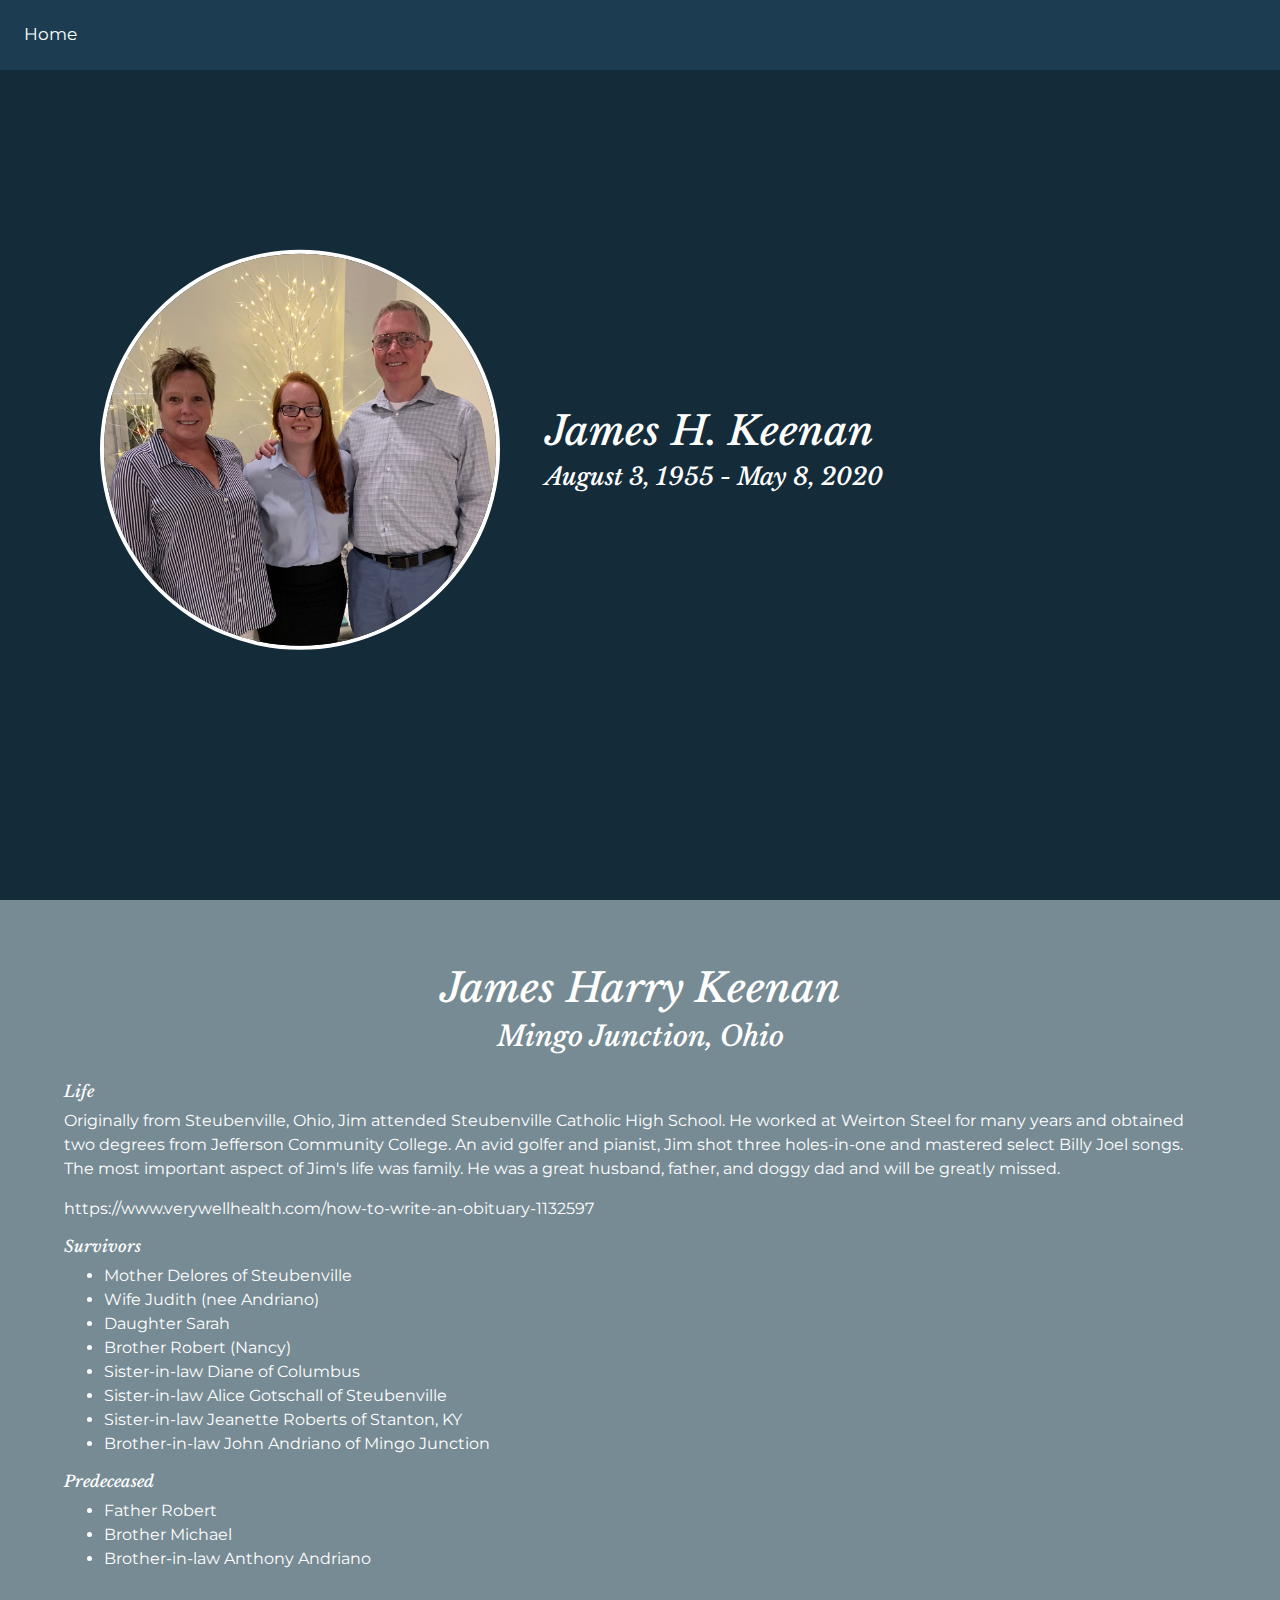
==== index.html @ 4b1fad46 "Upload Files" ====
<!DOCTYPE html>
<html>

<head>
    <!-- Required meta tags -->
    <meta charset="utf-8">
    <meta name="viewport" content="width=device-width, initial-scale=1, shrink-to-fit=no">

    <!-- Bootstrap CSS -->
    <link rel="stylesheet" href="https://stackpath.bootstrapcdn.com/bootstrap/4.3.1/css/bootstrap.min.css" integrity="sha384-ggOyR0iXCbMQv3Xipma34MD+dH/1fQ784/j6cY/iJTQUOhcWr7x9JvoRxT2MZw1T" crossorigin="anonymous">

    <!-- Personal Styles -->
    <link rel="stylesheet" href="styles.css">
        
    <title>James H Keenan</title>

    <!--Google Fonts - Montserrat and Playfair Display-->
	<!-- <link href="https://fonts.googleapis.com/css?family=Montserrat|Playfair+Display:600i&display=swap" rel="stylesheet"> -->
	
	<!--Google Fonts - Montserrat and Libre Baskerville-->
	<link href="https://fonts.googleapis.com/css?family=Libre+Baskerville:400i|Montserrat&display=swap" rel="stylesheet">
</head>
<style>
    body, html{
		height: 100%;
		margin: 0;
		font-family: 'Montserrat', sans-serif;
		background-color: #1C3D51;
		color: #FFFFFF;

		background-image: linear-gradient(rgba(0, 0, 0, 0.3), rgba(0, 0, 0, 0.3)), url(https://images.unsplash.com/photo-1421081177127-339f586c9b49?ixlib=rb-1.2.1&auto=format&fit=crop&w=2698&q=80);
        background-position: center;
        background-size: cover;
        background-repeat: no-repeat;
        background-attachment: fixed;
        color: #FFFFFF;
    }
    
    h1, h2, h3, h4, h5, h6 {
		font-family: 'Libre Baskerville', serif;
		font-style: italic;
		/* color: #92bae7; */
	}

    .circle-image {
		border: 4px solid #FFFFFF;
		border-radius: 50%;
		width: 400px;
		content: url("IMG_1522.jpeg");
	}
	.vertical-center {
		margin: 0;
		position: absolute;
		top: 50%;
		-ms-transform: translateY(-50%);
		transform: translateY(-50%);
	}
	.parallax1 {
		/* The image used */
		background-color: #778B94;

		/* Full height */
		height: 100%;

		/* Create the parallax scrolling effect */
		background-attachment: fixed;
		background-position: center;
		background-repeat: no-repeat;
		background-size: cover;
	}

	/* The navbar */
	.navbar {
		overflow: hidden;
		background-color: #1C3D51;
	}

	/* Navbar links */
	.navbar a {
		float: left;
		color: #92bae7;
		text-align: center;
		padding: 14px 16px;
		text-decoration: none;
		font-size: 17px;
	}

	.navbar a:hover {
		color: #7778a4;
	}

</style>
<body>
    <!--  Navigation Bar  -->
    <nav class="navbar navbar-expand-lg fixed-top navbar-dark">
        <button class="navbar-toggler" type="button" data-toggle="collapse" data-target="#navbarNav" aria-controls="navbarNav" aria-expanded="false" aria-label="Toggle navigation">
            <span class="navbar-toggler-icon"></span>
        </button>
        <div class="collapse navbar-collapse" id="navbarNav">
            <ul class="navbar-nav">
                <li class="nav-item active">
                    <a class="nav-link" href="index.html">Home</a>
                </li>
            </ul>
        </div>
    </nav>

    <!--  Image  -->
    <div class="container" style="height: 100%; position: relative">
        <div class="row vertical-center center-text">
            <div class="col">
                <img class="circle-image" alt="">
            </div>
            <div class="col">
                <div class="container" style="-ms-transform: translateY(-50%); transform: translateY(-50%); top: 50%; position: relative">
                    <h1>James H. Keenan</h1>
                    <h4>August 3, 1955 - May 8, 2020</h4>
                </div>
            </div>
        </div>
    </div>

	<div class="parallax1" style="padding: 5%;">
		<div style="text-align: center">
			<h1>James Harry Keenan</h1>
			<h3 style="padding-bottom: 20px">Mingo Junction, Ohio</h3>
		</div>
		<h6>Life</h6>
		
		<p>Originally from Steubenville, Ohio, Jim attended Steubenville Catholic High School. 
		He worked at Weirton Steel for many years and obtained two degrees from Jefferson 
		Community College. An avid golfer and pianist, Jim shot three holes-in-one 
		and mastered select Billy Joel songs. The most important aspect of Jim's life was family. 
		He was a great husband, father, and doggy dad and will be greatly missed.
		</p>
		
		<p> https://www.verywellhealth.com/how-to-write-an-obituary-1132597</p>
		<h6>Survivors</h6>
		
		<ul>
			<li>Mother Delores of Steubenville</li>
			<li>Wife Judith (nee Andriano)</li>
			<li>Daughter Sarah</li>
			<li>Brother Robert (Nancy)</li>
			<li>Sister-in-law Diane of Columbus</li>
			<li>Sister-in-law Alice Gotschall of Steubenville</li>
			<li>Sister-in-law Jeanette Roberts of Stanton, KY</li>
			<li>Brother-in-law John Andriano of Mingo Junction</li>
		</ul>
		
		<h6>Predeceased</h6>
		
		<ul>
			<li>Father Robert</li>
			<li>Brother Michael</li>
			<li>Brother-in-law Anthony Andriano</li>
		</ul>
		
		
    </div>





	<!-- Optional JavaScript -->
	<!-- jQuery first, then Popper.js, then Bootstrap JS -->
	<script src="https://code.jquery.com/jquery-3.3.1.slim.min.js" integrity="sha384-q8i/X+965DzO0rT7abK41JStQIAqVgRVzpbzo5smXKp4YfRvH+8abtTE1Pi6jizo" crossorigin="anonymous"></script>
	<script src="https://cdnjs.cloudflare.com/ajax/libs/popper.js/1.14.7/umd/popper.min.js" integrity="sha384-UO2eT0CpHqdSJQ6hJty5KVphtPhzWj9WO1clHTMGa3JDZwrnQq4sF86dIHNDz0W1" crossorigin="anonymous"></script>
	<script src="https://stackpath.bootstrapcdn.com/bootstrap/4.3.1/js/bootstrap.min.js" integrity="sha384-JjSmVgyd0p3pXB1rRibZUAYoIIy6OrQ6VrjIEaFf/nJGzIxFDsf4x0xIM+B07jRM" crossorigin="anonymous"></script>
    
</body>
</html>
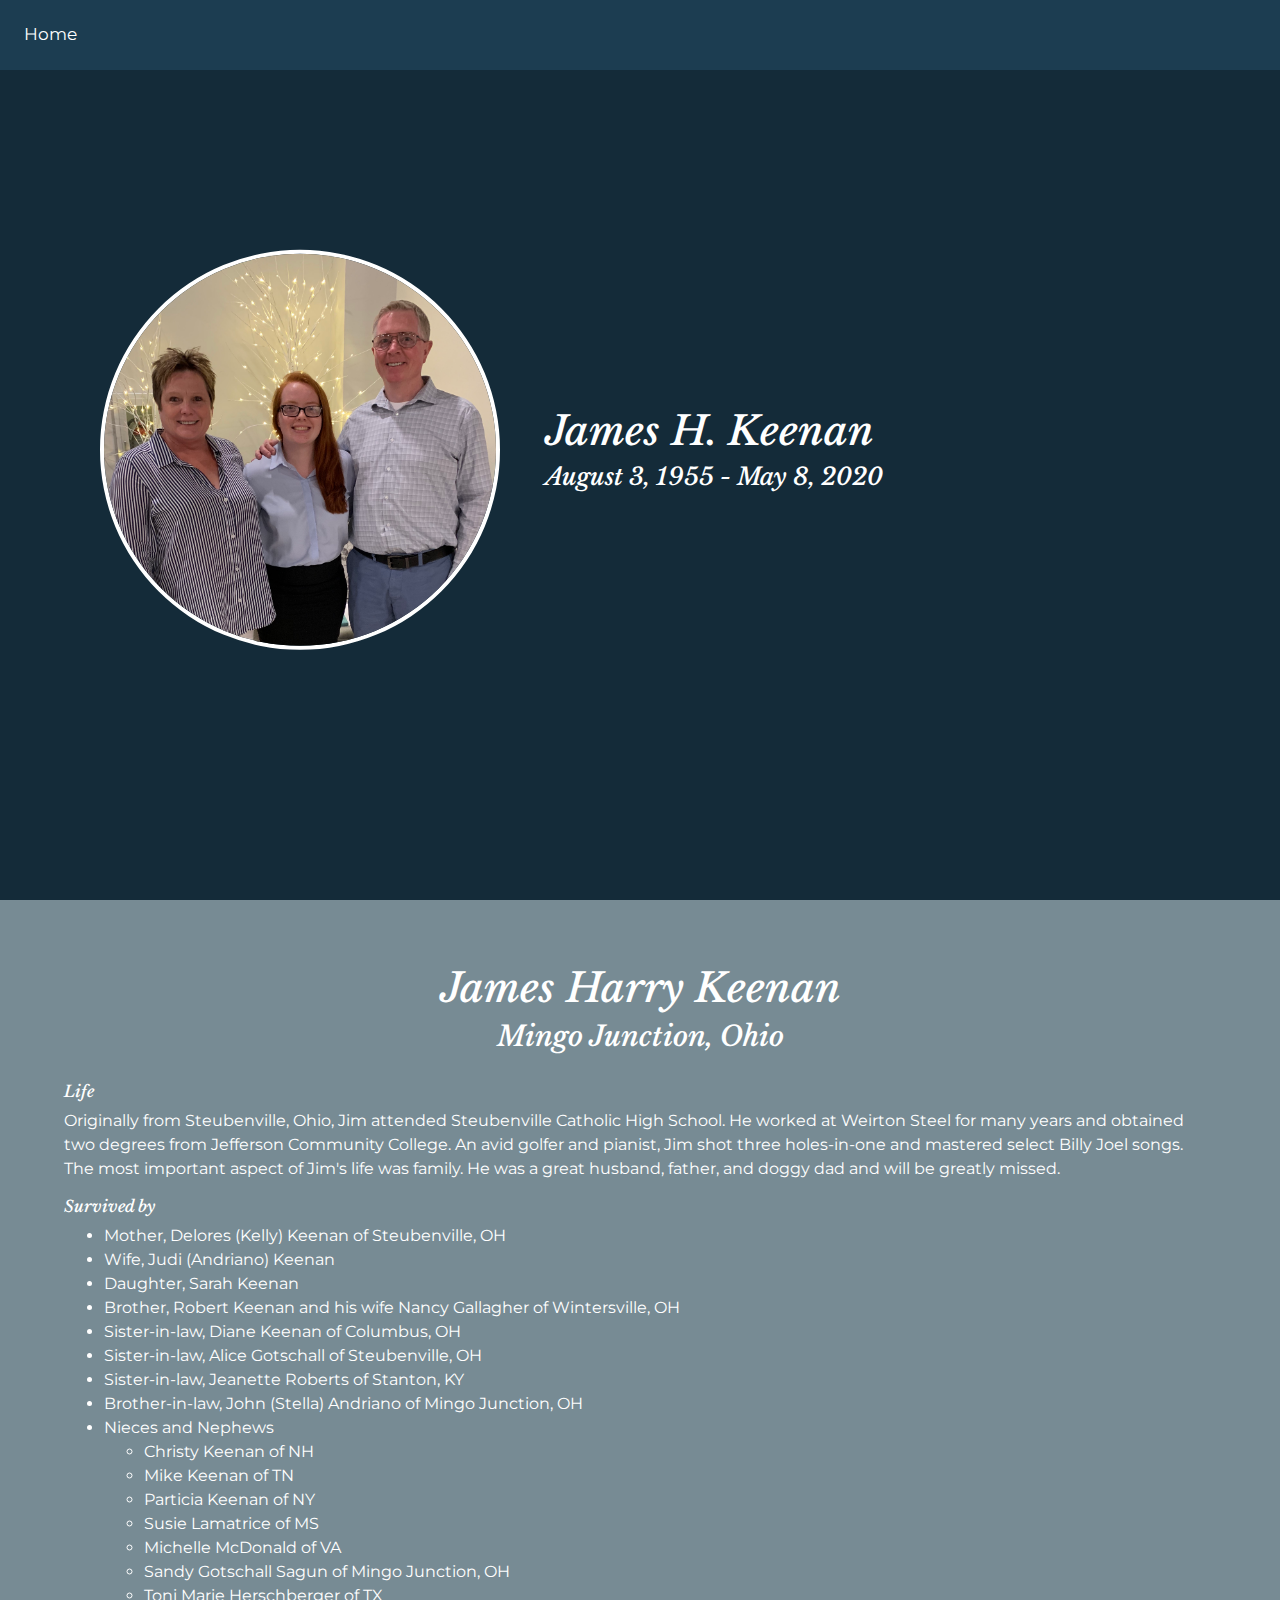
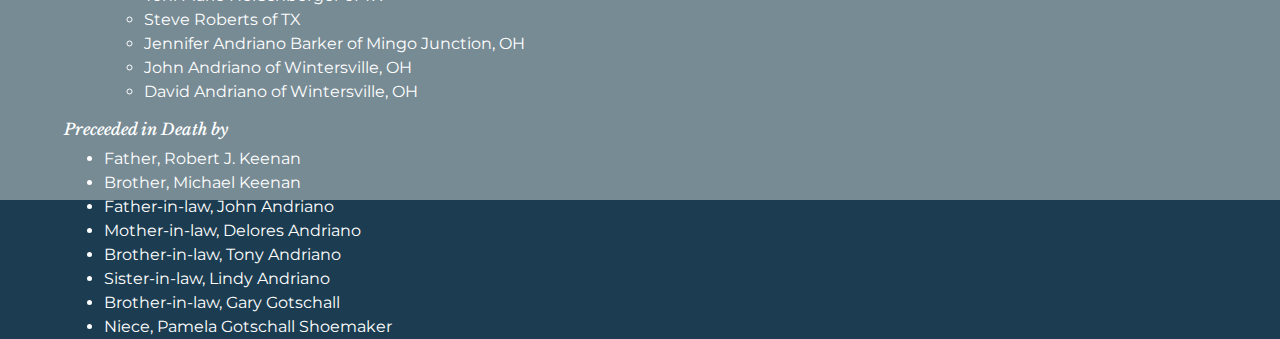
==== commit 20f4229c: "Updated Index" ====
--- a/index.html
+++ b/index.html
@@ -69,6 +69,12 @@
 		background-size: cover;
 	}
 
+	@media only screen and (max-device-width: 1366px) {
+		.parallax {
+			background-attachment: scroll;
+		}
+	}
+
 	/* The navbar */
 	.navbar {
 		overflow: hidden;
@@ -134,26 +140,44 @@
 		He was a great husband, father, and doggy dad and will be greatly missed.
 		</p>
 		
-		<p> https://www.verywellhealth.com/how-to-write-an-obituary-1132597</p>
-		<h6>Survivors</h6>
+		<h6>Survived by</h6>
 		
 		<ul>
-			<li>Mother Delores of Steubenville</li>
-			<li>Wife Judith (nee Andriano)</li>
-			<li>Daughter Sarah</li>
-			<li>Brother Robert (Nancy)</li>
-			<li>Sister-in-law Diane of Columbus</li>
-			<li>Sister-in-law Alice Gotschall of Steubenville</li>
-			<li>Sister-in-law Jeanette Roberts of Stanton, KY</li>
-			<li>Brother-in-law John Andriano of Mingo Junction</li>
+			<li>Mother, Delores (Kelly) Keenan of Steubenville, OH</li>
+			<li>Wife, Judi (Andriano) Keenan</li>
+			<li>Daughter, Sarah Keenan</li>
+			<li>Brother, Robert Keenan and his wife Nancy Gallagher of Wintersville, OH</li>
+			<li>Sister-in-law, Diane Keenan of Columbus, OH</li>
+			<li>Sister-in-law, Alice Gotschall of Steubenville, OH</li>
+			<li>Sister-in-law, Jeanette Roberts of Stanton, KY</li>
+			<li>Brother-in-law, John (Stella) Andriano of Mingo Junction, OH</li>
+			<li>Nieces and Nephews</li>
+				<ul>
+					<li>Christy Keenan of NH</li>
+					<li>Mike Keenan of TN</li>
+					<li>Particia Keenan of NY</li>
+					<li>Susie Lamatrice of MS</li>
+					<li>Michelle McDonald of VA</li>
+					<li>Sandy Gotschall Sagun of Mingo Junction, OH</li>
+					<li>Toni Marie Herschberger of TX</li>
+					<li>Steve Roberts of TX</li>
+					<li>Jennifer Andriano Barker of Mingo Junction, OH</li>
+					<li>John Andriano of Wintersville, OH</li>
+					<li>David Andriano of Wintersville, OH</li>
+				</ul>
 		</ul>
 		
-		<h6>Predeceased</h6>
+		<h6>Preceeded in Death by</h6>
 		
 		<ul>
-			<li>Father Robert</li>
-			<li>Brother Michael</li>
-			<li>Brother-in-law Anthony Andriano</li>
+			<li>Father, Robert J. Keenan</li>
+			<li>Brother, Michael Keenan</li>
+			<li>Father-in-law, John Andriano</li>
+			<li>Mother-in-law, Delores Andriano</li>
+			<li>Brother-in-law, Tony Andriano</li>
+			<li>Sister-in-law, Lindy Andriano</li>
+			<li>Brother-in-law, Gary Gotschall</li>
+			<li>Niece, Pamela Gotschall Shoemaker</li>
 		</ul>
 		
 		
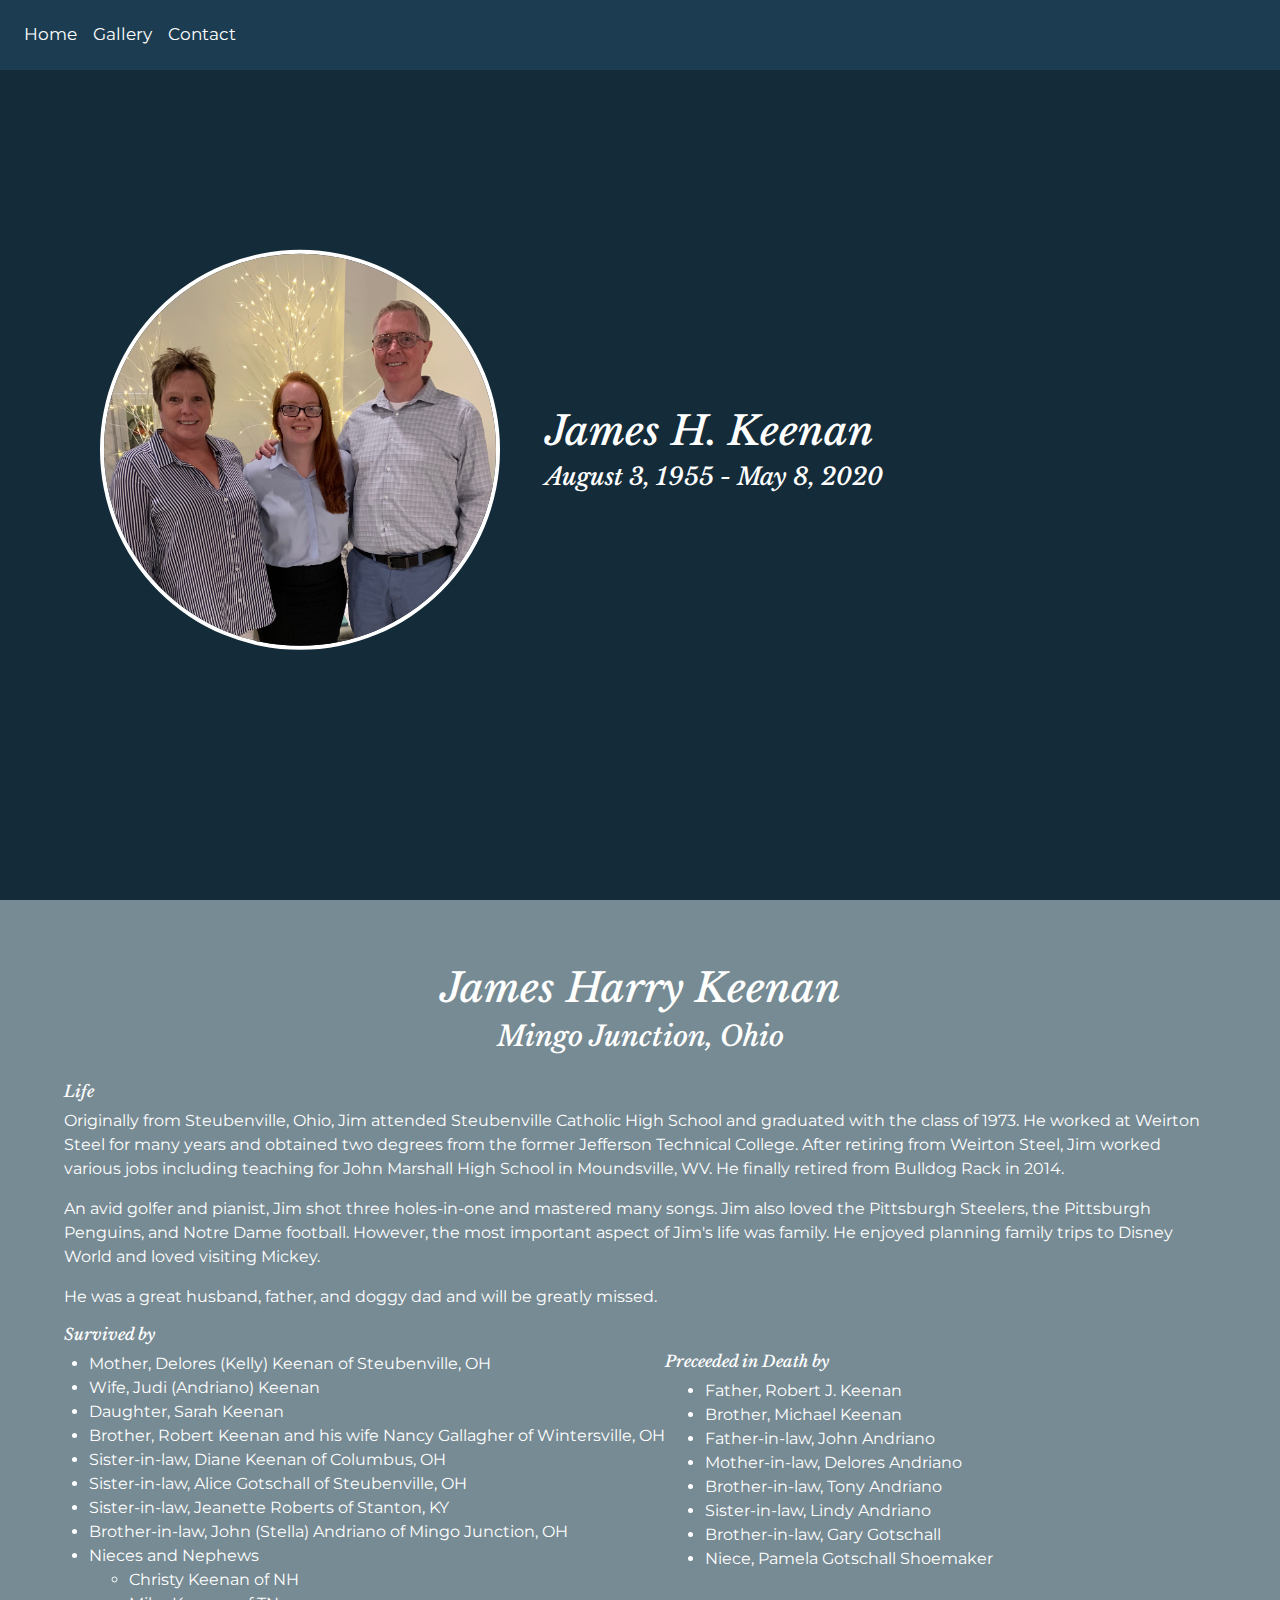
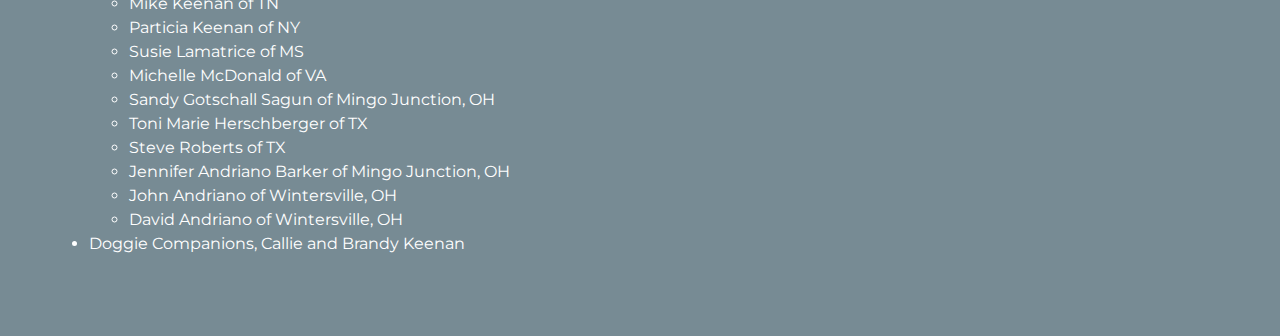
==== commit afbe6c1a: "Add and update files" ====
--- a/index.html
+++ b/index.html
@@ -19,82 +19,14 @@
 	
 	<!--Google Fonts - Montserrat and Libre Baskerville-->
 	<link href="https://fonts.googleapis.com/css?family=Libre+Baskerville:400i|Montserrat&display=swap" rel="stylesheet">
+
+	<!--Google Icons-->
+	<link rel="stylesheet" href="https://fonts.googleapis.com/icon?family=Material+Icons">
 </head>
 <style>
     body, html{
-		height: 100%;
-		margin: 0;
-		font-family: 'Montserrat', sans-serif;
-		background-color: #1C3D51;
-		color: #FFFFFF;
-
 		background-image: linear-gradient(rgba(0, 0, 0, 0.3), rgba(0, 0, 0, 0.3)), url(https://images.unsplash.com/photo-1421081177127-339f586c9b49?ixlib=rb-1.2.1&auto=format&fit=crop&w=2698&q=80);
-        background-position: center;
-        background-size: cover;
-        background-repeat: no-repeat;
-        background-attachment: fixed;
-        color: #FFFFFF;
     }
-    
-    h1, h2, h3, h4, h5, h6 {
-		font-family: 'Libre Baskerville', serif;
-		font-style: italic;
-		/* color: #92bae7; */
-	}
-
-    .circle-image {
-		border: 4px solid #FFFFFF;
-		border-radius: 50%;
-		width: 400px;
-		content: url("IMG_1522.jpeg");
-	}
-	.vertical-center {
-		margin: 0;
-		position: absolute;
-		top: 50%;
-		-ms-transform: translateY(-50%);
-		transform: translateY(-50%);
-	}
-	.parallax1 {
-		/* The image used */
-		background-color: #778B94;
-
-		/* Full height */
-		height: 100%;
-
-		/* Create the parallax scrolling effect */
-		background-attachment: fixed;
-		background-position: center;
-		background-repeat: no-repeat;
-		background-size: cover;
-	}
-
-	@media only screen and (max-device-width: 1366px) {
-		.parallax {
-			background-attachment: scroll;
-		}
-	}
-
-	/* The navbar */
-	.navbar {
-		overflow: hidden;
-		background-color: #1C3D51;
-	}
-
-	/* Navbar links */
-	.navbar a {
-		float: left;
-		color: #92bae7;
-		text-align: center;
-		padding: 14px 16px;
-		text-decoration: none;
-		font-size: 17px;
-	}
-
-	.navbar a:hover {
-		color: #7778a4;
-	}
-
 </style>
 <body>
     <!--  Navigation Bar  -->
@@ -106,6 +38,12 @@
             <ul class="navbar-nav">
                 <li class="nav-item active">
                     <a class="nav-link" href="index.html">Home</a>
+                </li>
+				<li class="nav-item active">
+                    <a class="nav-link" href="gallery.html">Gallery</a>
+                </li>
+				<li class="nav-item active">
+                    <a class="nav-link" href="contact.html">Contact</a>
                 </li>
             </ul>
         </div>
@@ -133,59 +71,65 @@
 		</div>
 		<h6>Life</h6>
 		
-		<p>Originally from Steubenville, Ohio, Jim attended Steubenville Catholic High School. 
-		He worked at Weirton Steel for many years and obtained two degrees from Jefferson 
-		Community College. An avid golfer and pianist, Jim shot three holes-in-one 
-		and mastered select Billy Joel songs. The most important aspect of Jim's life was family. 
-		He was a great husband, father, and doggy dad and will be greatly missed.
-		</p>
+		<p>Originally from Steubenville, Ohio, Jim attended Steubenville Catholic High School and graduated
+		with the class of 1973. He worked at Weirton Steel for many years and obtained two degrees from the 
+		former Jefferson Technical College. After retiring from Weirton Steel, Jim worked various jobs including 
+		teaching for John Marshall High School in Moundsville, WV. He finally retired from Bulldog Rack in 2014.</p>
+
+		<p>An avid golfer and pianist, Jim shot three holes-in-one and mastered many songs. 
+		Jim also loved the Pittsburgh Steelers, the Pittsburgh Penguins, and Notre Dame football. 
+		However, the most important aspect of Jim's life was family. He enjoyed planning family trips to
+		Disney World and loved visiting Mickey.</p>
+
+		<p>He was a great husband, father, and doggy dad and will be greatly missed.</p>
 		
 		<h6>Survived by</h6>
 		
-		<ul>
-			<li>Mother, Delores (Kelly) Keenan of Steubenville, OH</li>
-			<li>Wife, Judi (Andriano) Keenan</li>
-			<li>Daughter, Sarah Keenan</li>
-			<li>Brother, Robert Keenan and his wife Nancy Gallagher of Wintersville, OH</li>
-			<li>Sister-in-law, Diane Keenan of Columbus, OH</li>
-			<li>Sister-in-law, Alice Gotschall of Steubenville, OH</li>
-			<li>Sister-in-law, Jeanette Roberts of Stanton, KY</li>
-			<li>Brother-in-law, John (Stella) Andriano of Mingo Junction, OH</li>
-			<li>Nieces and Nephews</li>
+		<div class="row">
+			<div class="col-xs-6">
 				<ul>
-					<li>Christy Keenan of NH</li>
-					<li>Mike Keenan of TN</li>
-					<li>Particia Keenan of NY</li>
-					<li>Susie Lamatrice of MS</li>
-					<li>Michelle McDonald of VA</li>
-					<li>Sandy Gotschall Sagun of Mingo Junction, OH</li>
-					<li>Toni Marie Herschberger of TX</li>
-					<li>Steve Roberts of TX</li>
-					<li>Jennifer Andriano Barker of Mingo Junction, OH</li>
-					<li>John Andriano of Wintersville, OH</li>
-					<li>David Andriano of Wintersville, OH</li>
+					<li>Mother, Delores (Kelly) Keenan of Steubenville, OH</li>
+					<li>Wife, Judi (Andriano) Keenan</li>
+					<li>Daughter, Sarah Keenan</li>
+					<li>Brother, Robert Keenan and his wife Nancy Gallagher of Wintersville, OH</li>
+					<li>Sister-in-law, Diane Keenan of Columbus, OH</li>
+					<li>Sister-in-law, Alice Gotschall of Steubenville, OH</li>
+					<li>Sister-in-law, Jeanette Roberts of Stanton, KY</li>
+					<li>Brother-in-law, John (Stella) Andriano of Mingo Junction, OH</li>
+					<li>Nieces and Nephews</li>
+						<ul>
+							<li>Christy Keenan of NH</li>
+							<li>Mike Keenan of TN</li>
+							<li>Particia Keenan of NY</li>
+							<li>Susie Lamatrice of MS</li>
+							<li>Michelle McDonald of VA</li>
+							<li>Sandy Gotschall Sagun of Mingo Junction, OH</li>
+							<li>Toni Marie Herschberger of TX</li>
+							<li>Steve Roberts of TX</li>
+							<li>Jennifer Andriano Barker of Mingo Junction, OH</li>
+							<li>John Andriano of Wintersville, OH</li>
+							<li>David Andriano of Wintersville, OH</li>
+						</ul>
+					<li>Doggie Companions, Callie and Brandy Keenan</li>
 				</ul>
-		</ul>
-		
-		<h6>Preceeded in Death by</h6>
-		
-		<ul>
-			<li>Father, Robert J. Keenan</li>
-			<li>Brother, Michael Keenan</li>
-			<li>Father-in-law, John Andriano</li>
-			<li>Mother-in-law, Delores Andriano</li>
-			<li>Brother-in-law, Tony Andriano</li>
-			<li>Sister-in-law, Lindy Andriano</li>
-			<li>Brother-in-law, Gary Gotschall</li>
-			<li>Niece, Pamela Gotschall Shoemaker</li>
-		</ul>
-		
-		
+			</div>
+			<div class="col-xs-6">
+				<h6>Preceeded in Death by</h6>
+				
+				<ul>
+					<li>Father, Robert J. Keenan</li>
+					<li>Brother, Michael Keenan</li>
+					<li>Father-in-law, John Andriano</li>
+					<li>Mother-in-law, Delores Andriano</li>
+					<li>Brother-in-law, Tony Andriano</li>
+					<li>Sister-in-law, Lindy Andriano</li>
+					<li>Brother-in-law, Gary Gotschall</li>
+					<li>Niece, Pamela Gotschall Shoemaker</li>
+				</ul>
+			</div>
+		</div>
+
     </div>
-
-
-
-
 
 	<!-- Optional JavaScript -->
 	<!-- jQuery first, then Popper.js, then Bootstrap JS -->
--- a/styles.css
+++ b/styles.css
@@ -0,0 +1,71 @@
+body, html{
+	height: 100%;
+	margin: 0;
+	font-family: 'Montserrat', sans-serif;
+	background-color: #1C3D51;
+	color: #FFFFFF;
+	
+	background-position: center;
+    background-size: cover;
+    background-repeat: no-repeat;
+    background-attachment: fixed;
+	color: #FFFFFF;
+}
+h1, h2, h3, h4, h5, h6 {
+	font-family: 'Libre Baskerville', serif;
+	font-style: italic;
+	/* color: #92bae7; */
+}
+
+.circle-image {
+	border: 4px solid #FFFFFF;
+	border-radius: 50%;
+	width: 400px;
+	content: url("IMG_1522.jpeg");
+}
+.vertical-center {
+	margin: 0;
+	position: absolute;
+	top: 50%;
+	-ms-transform: translateY(-50%);
+	transform: translateY(-50%);
+}
+.parallax1 {
+	/* The image used */
+	background-color: #778B94;
+
+	/* Full height */
+	/* height: 100%; */
+
+	/* Create the parallax scrolling effect */
+	background-attachment: fixed;
+	background-position: center;
+	background-repeat: no-repeat;
+	background-size: cover;
+}
+
+@media only screen and (max-device-width: 1366px) {
+	.parallax {
+		background-attachment: scroll;
+	}
+}
+
+/* The navbar */
+.navbar {
+	overflow: hidden;
+	background-color: #1C3D51;
+}
+
+/* Navbar links */
+.navbar a {
+	float: left;
+	color: #92bae7;
+	text-align: center;
+	padding: 14px 16px;
+	text-decoration: none;
+	font-size: 17px;
+}
+
+.navbar a:hover {
+	color: #7778a4;
+}
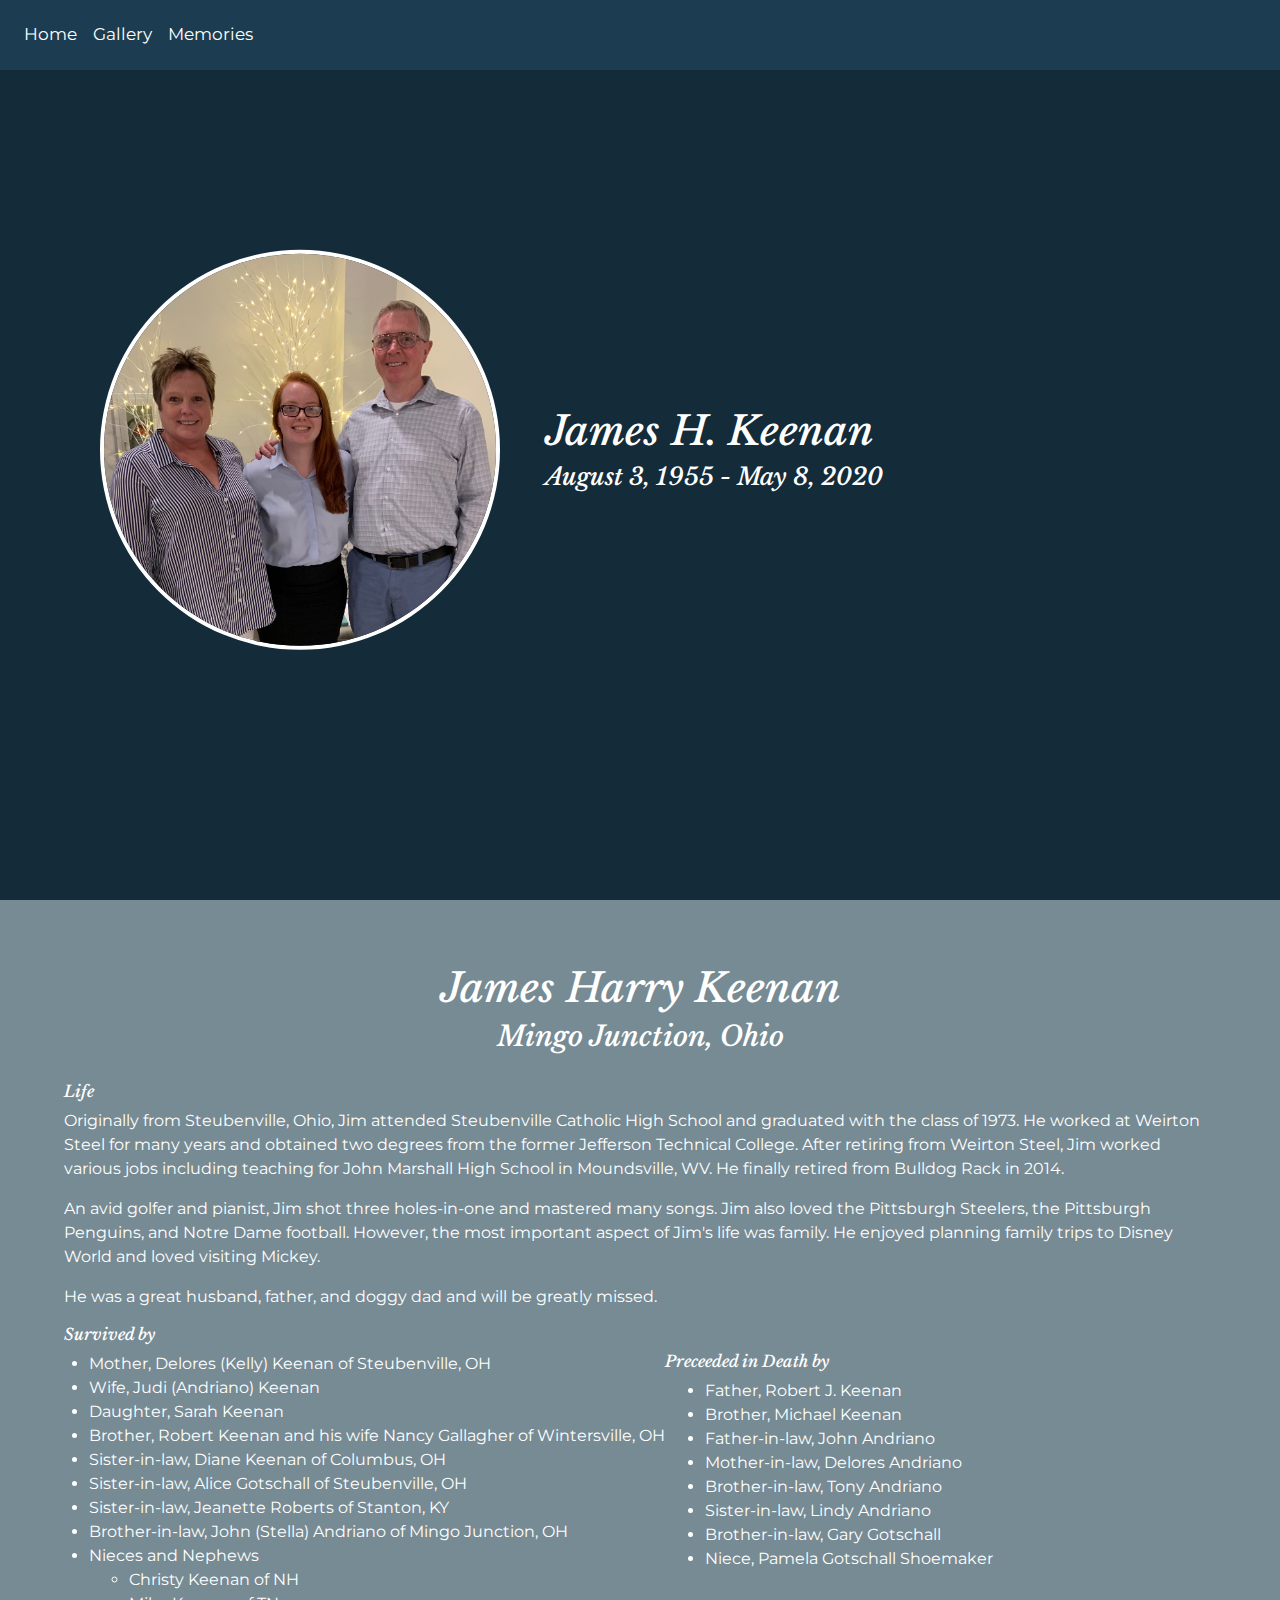
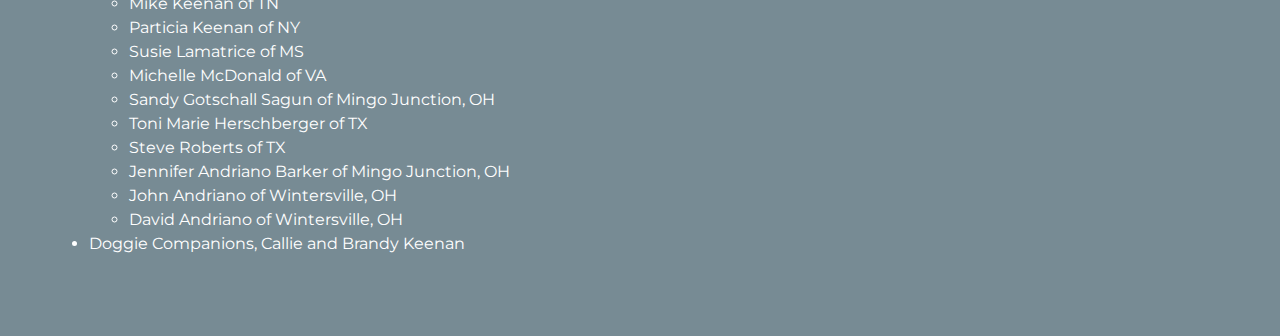
==== commit d07ec8f3: "Add and update files" ====
--- a/index.html
+++ b/index.html
@@ -43,7 +43,7 @@
                     <a class="nav-link" href="gallery.html">Gallery</a>
                 </li>
 				<li class="nav-item active">
-                    <a class="nav-link" href="contact.html">Contact</a>
+                    <a class="nav-link" href="memories.html">Memories</a>
                 </li>
             </ul>
         </div>
